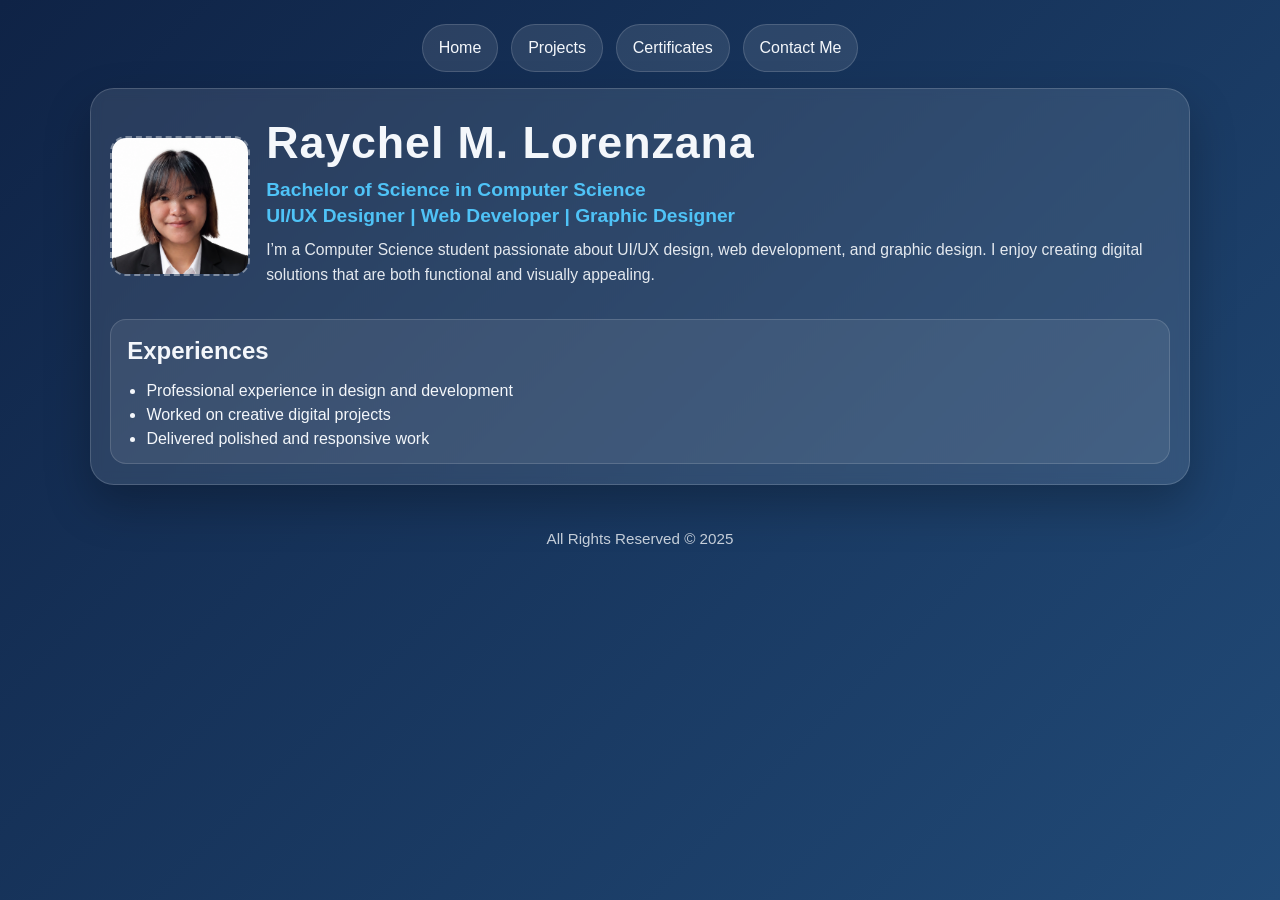
==== index.html @ f3909b79 "Tighten profile spacing and update live link" ====
<!DOCTYPE html>
<html lang="en">
<head>
  <meta charset="UTF-8">
  <meta name="viewport" content="width=device-width, initial-scale=1.0">
  <title>My Portfolio Website</title>
  <link rel="stylesheet" href="style.css">
</head>
<body>
  <main class="portfolio-page">
    <nav class="top-nav">
      <a href="index.html">Home</a>
      <a href="Projects.html">Projects</a>
      <a href="Certificates.html">Certificates</a>
      <a href="ContactMe.html">Contact Me</a>
    </nav>

    <section class="profile-card">
      <div class="profile-main">
        <div class="photo-side">
          <img src="Lorenzana_formal ID pic.png" alt="Raychel M. Lorenzana" class="profile-image">
        </div>

        <div class="profile-info">
          <h1>Raychel M. Lorenzana</h1>
          <div class="profile-copy">
            <h2>Bachelor of Science in Computer Science</h2>
            <h2>UI/UX Designer | Web Developer | Graphic Designer</h2>
          </div>
          <p class="about-me">I’m a Computer Science student passionate about UI/UX design, web development, and graphic design. I enjoy creating digital solutions that are both functional and visually appealing.</p>
        </div>
      </div>

      <div class="experience-box">
        <h2>Experiences</h2>
        <ul>
          <li>Professional experience in design and development</li>
          <li>Worked on creative digital projects</li>
          <li>Delivered polished and responsive work</li>
        </ul>
      </div>
    </section>
  </main>

  <footer class="site-footer">
    <p>All Rights Reserved © 2025</p>
  </footer>
</body>
</html>
---- style.css ----
:root {
  --navy: #0f2346;
  --navy-light: #214a77;
  --text: #f4f7fb;
  --accent: #4fc3f7;
  --card: rgba(255, 255, 255, 0.1);
}

* {
  box-sizing: border-box;
}

body {
  margin: 0;
  font-family: Arial, sans-serif;
  min-height: 100vh;
  background: linear-gradient(135deg, var(--navy), var(--navy-light));
  color: var(--text);
  padding: 1.2rem;
  line-height: 1.5;
}

.portfolio-page {
  max-width: 1100px;
  margin: 0 auto;
  padding-top: 0.3rem;
}

.top-nav {
  display: flex;
  justify-content: center;
  gap: 0.8rem;
  flex-wrap: wrap;
  margin-bottom: 1rem;
}

.top-nav a {
  text-decoration: none;
  color: var(--text);
  background: var(--card);
  padding: 0.7rem 1rem;
  border-radius: 999px;
  border: 1px solid rgba(255, 255, 255, 0.15);
  transition: background 0.3s ease, transform 0.2s ease;
}

..top-nav a:hover {
  background: var(--accent);
  color: #071422;
  transform: translateY(-1px);
}

.profile-card {
  display: grid;
  gap: 1rem;
  background: var(--card);
  border: 1px solid rgba(255, 255, 255, 0.16);
  border-radius: 24px;
  padding: 1.2rem;
  box-shadow: 0 20px 45px rgba(0, 0, 0, 0.25);
  backdrop-filter: blur(6px);
}

.profile-main {
  display: flex;
  align-items: center;
  gap: 1rem;
  flex-wrap: wrap;
}

.photo-side {
  flex: 0 0 140px;
}

.profile-image {
  width: 140px;
  height: 140px;
  object-fit: cover;
  border-radius: 16px;
  border: 2px dashed rgba(255, 255, 255, 0.4);
  display: block;
}

.profile-info {
  flex: 1;
}

h1 {
  margin: 0 0 0.15rem;
  font-size: clamp(2rem, 4vw, 2.8rem);
  letter-spacing: 0.02em;
}

.profile-copy {
  margin: 0.15rem 0 0;
}

.profile-copy h2 {
  margin: 0.1rem 0;
  font-weight: 600;
  color: var(--accent);
  font-size: clamp(1rem, 2.2vw, 1.2rem);
  line-height: 1.25;
}

.role-line {
  margin: 0.1rem 0;
  font-weight: 600;
  color: var(--accent);
}

.about-me {
  margin-top: 0.6rem;
  line-height: 1.6;
  font-size: 0.98rem;
  color: rgba(244, 247, 251, 0.92);
}

.experience-box {
  background: rgba(255, 255, 255, 0.08);
  border-radius: 16px;
  padding: 0.8rem 1rem;
  border: 1px solid rgba(255, 255, 255, 0.14);
}

.experience-box h2 {
  margin-top: 0;
  margin-bottom: 0.6rem;
}

.experience-box ul {
  margin: 0;
  padding-left: 1.2rem;
}

.page-shell {
  max-width: 1100px;
  margin: 0 auto;
  padding: 1.2rem;
}

.page-header {
  text-align: left;
  margin-bottom: 0.6rem;
}

.page-header h1 {
  margin-bottom: 0.2rem;
}

.compact-header p {
  margin: 0;
}

.contact-grid {
  display: grid;
  grid-template-columns: repeat(2, 1fr);
  gap: 0.8rem;
  margin-bottom: 0.8rem;
}

.contact-grid article {
  background: var(--card);
  border: 1px solid rgba(255, 255, 255, 0.16);
  border-radius: 14px;
  padding: 0.6rem 0.8rem;
  box-shadow: 0 6px 16px rgba(0, 0, 0, 0.12);
}

.contact-grid h2 {
  margin-top: 0;
  margin-bottom: 0.2rem;
  color: var(--accent);
  font-size: 0.95rem;
}

.contact-grid p {
  margin: 0;
  font-size: 0.92rem;
}

.contact-grid a {
  color: var(--accent);
  text-decoration: none;
}

.contact-grid a:hover {
  text-decoration: underline;
}

.social-section {
  margin-top: 0.2rem;
}

.social-section h2 {
  margin: 0 0 0.4rem;
  color: var(--accent);
}

.social-boxes {
  display: flex;
  gap: 0.6rem;
  flex-wrap: wrap;
}

.social-box {
  flex: 1 1 0;
  min-width: 110px;
  text-align: center;
  padding: 0.7rem 0.5rem;
  background: var(--card);
  border: 1px solid rgba(255, 255, 255, 0.16);
  border-radius: 12px;
  font-weight: 600;
  color: var(--text);
  text-decoration: none;
  display: inline-block;
}

.social-box:hover {
  background: var(--accent);
  color: #071422;
}

.skills-section {
  display: grid;
  grid-template-columns: 1fr 1fr;
  gap: 1rem;
  margin-bottom: 1rem;
}

.skills-column {
  background: var(--card);
  border: 1px solid rgba(255, 255, 255, 0.16);
  border-radius: 18px;
  padding: 1rem;
}

.skills-column h2 {
  margin-top: 0;
  margin-bottom: 0.5rem;
  color: var(--accent);
}

.skills-column ul {
  margin: 0;
  padding-left: 1.1rem;
}

.project-section {
  background: var(--card);
  border: 1px solid rgba(255, 255, 255, 0.16);
  border-radius: 20px;
  padding: 1.1rem;
  margin-bottom: 1rem;
  box-shadow: 0 12px 30px rgba(0, 0, 0, 0.2);
}

.project-section h2 {
  margin-top: 0;
  margin-bottom: 0.4rem;
  color: var(--accent);
}

.project-placeholder {
  margin-top: 0.8rem;
  padding: 1rem;
  border: 1px dashed rgba(255, 255, 255, 0.35);
  border-radius: 14px;
  color: rgba(244, 247, 251, 0.8);
  text-align: center;
  background: rgba(255, 255, 255, 0.05);
}

.top-nav a.active {
  background: var(--accent);
  color: #071422;
}

.site-footer {
  text-align: center;
  margin-top: 1.5rem;
  padding: 1rem 0 0.3rem;
  color: rgba(244, 247, 251, 0.8);
  font-size: 0.95rem;
}

.site-footer p {
  margin: 0.2rem 0;
}

@media (max-width: 900px) {
  .skills-section {
    grid-template-columns: 1fr;
  }
}

@media (max-width: 768px) {
  body {
    padding: 0.8rem;
  }

  .top-nav {
    gap: 0.5rem;
  }

  .top-nav a {
    padding: 0.6rem 0.8rem;
    font-size: 0.95rem;
  }

  .contact-grid {
    grid-template-columns: 1fr;
  }

  .social-boxes {
    flex-direction: column;
  }

  .social-box {
    min-width: 100%;
  }

  .profile-main {
    flex-direction: column;
    align-items: flex-start;
  }

  .photo-side {
    flex-basis: auto;
  }

  .profile-card,
  .project-section,
  .skills-column,
  .page-shell {
    padding: 1rem;
  }

  .site-footer {
    margin-top: 1rem;
    font-size: 0.9rem;
  }
}

@media (max-width: 480px) {
  body {
    padding: 0.55rem;
  }

  h1 {
    font-size: 1.7rem;
  }

  .top-nav a {
    width: 100%;
    text-align: center;
  }

  .page-header h1 {
    font-size: 1.6rem;
  }
}
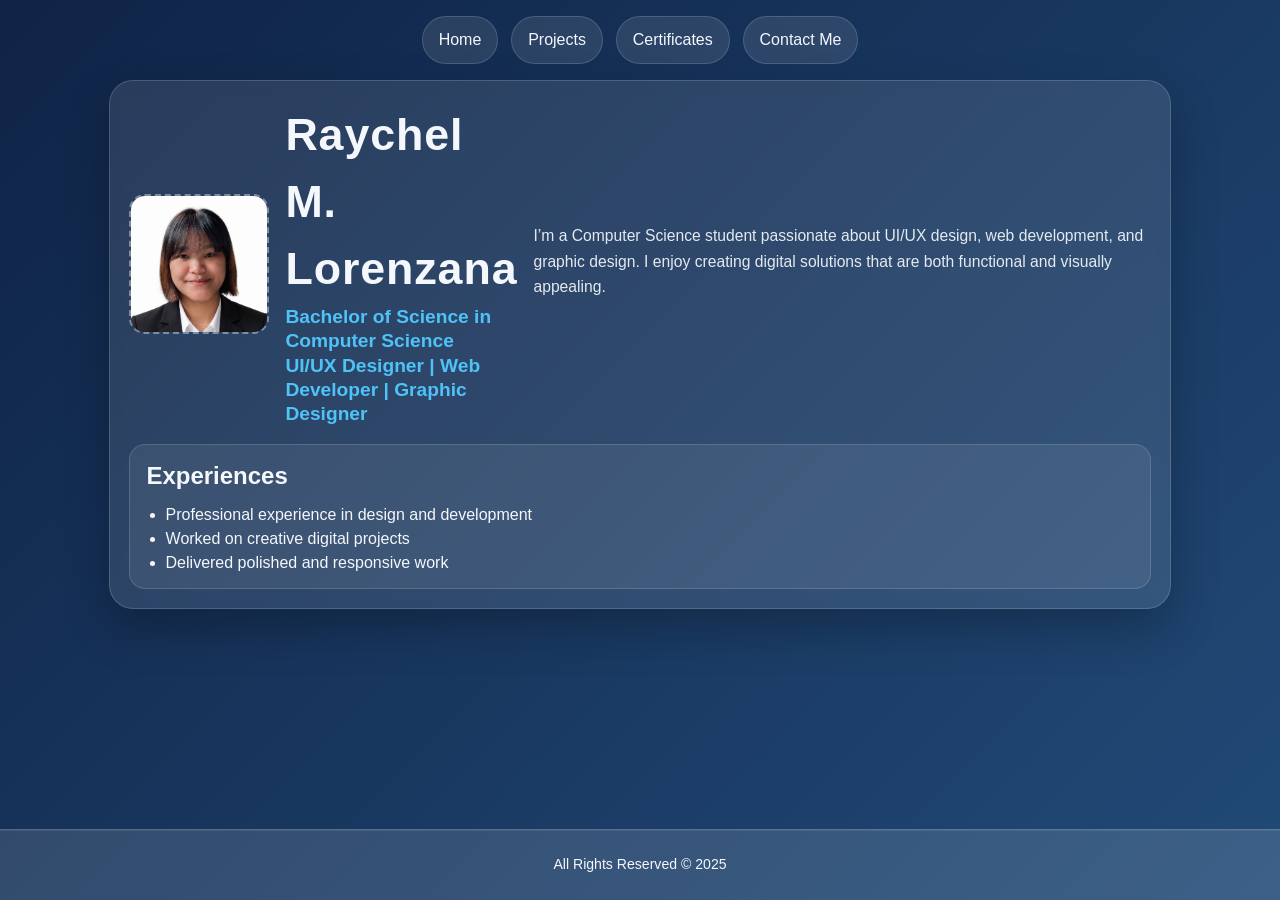
==== commit f96fa33d: "Update footer layout and restore index profile styling" ====
--- a/index.html
+++ b/index.html
@@ -17,18 +17,20 @@
 
     <section class="profile-card">
       <div class="profile-main">
-        <div class="photo-side">
-          <img src="Lorenzana_formal ID pic.png" alt="Raychel M. Lorenzana" class="profile-image">
+        <div class="profile-top-row">
+          <div class="photo-side">
+            <img src="Lorenzana_formal ID pic.png" alt="Raychel M. Lorenzana" class="profile-image">
+          </div>
+          <div class="profile-header">
+            <h1>Raychel M. Lorenzana</h1>
+            <div class="profile-copy">
+              <h2>Bachelor of Science in Computer Science</h2>
+              <h2>UI/UX Designer | Web Developer | Graphic Designer</h2>
+            </div>
+          </div>
         </div>
 
-        <div class="profile-info">
-          <h1>Raychel M. Lorenzana</h1>
-          <div class="profile-copy">
-            <h2>Bachelor of Science in Computer Science</h2>
-            <h2>UI/UX Designer | Web Developer | Graphic Designer</h2>
-          </div>
-          <p class="about-me">I’m a Computer Science student passionate about UI/UX design, web development, and graphic design. I enjoy creating digital solutions that are both functional and visually appealing.</p>
-        </div>
+        <p class="about-me">I’m a Computer Science student passionate about UI/UX design, web development, and graphic design. I enjoy creating digital solutions that are both functional and visually appealing.</p>
       </div>
 
       <div class="experience-box">
--- a/style.css
+++ b/style.css
@@ -10,20 +10,29 @@
   box-sizing: border-box;
 }
 
+html, body {
+  margin: 0;
+  padding: 0;
+  min-height: 100vh;
+}
+
 body {
-  margin: 0;
   font-family: Arial, sans-serif;
-  min-height: 100vh;
   background: linear-gradient(135deg, var(--navy), var(--navy-light));
   color: var(--text);
-  padding: 1.2rem;
   line-height: 1.5;
-}
-
+  display: flex;
+  flex-direction: column;
+  min-height: 100vh;
+}
+
+.page-shell,
 .portfolio-page {
   max-width: 1100px;
+  width: 100%;
   margin: 0 auto;
-  padding-top: 0.3rem;
+  flex: 1 0 auto;
+  padding: 1rem 1.2rem 0;
 }
 
 .top-nav {
@@ -44,7 +53,7 @@
   transition: background 0.3s ease, transform 0.2s ease;
 }
 
-..top-nav a:hover {
+.top-nav a:hover {
   background: var(--accent);
   color: #071422;
   transform: translateY(-1px);
@@ -65,11 +74,12 @@
   display: flex;
   align-items: center;
   gap: 1rem;
-  flex-wrap: wrap;
+  flex-wrap: nowrap;
 }
 
 .photo-side {
   flex: 0 0 140px;
+  min-width: 140px;
 }
 
 .profile-image {
@@ -81,8 +91,16 @@
   display: block;
 }
 
-.profile-info {
+.profile-header {
   flex: 1;
+  min-width: 0;
+}
+
+.profile-top-row {
+  display: flex;
+  align-items: center;
+  gap: 1rem;
+  flex-wrap: nowrap;
 }
 
 h1 {
@@ -279,14 +297,15 @@
 
 .site-footer {
   text-align: center;
-  margin-top: 1.5rem;
-  padding: 1rem 0 0.3rem;
-  color: rgba(244, 247, 251, 0.8);
-  font-size: 0.95rem;
-}
-
-.site-footer p {
-  margin: 0.2rem 0;
+  margin: 0;
+  padding: 0.65rem 0;
+  color: var(--text);
+  font-size: 0.88rem;
+  background: rgba(255, 255, 255, 0.12);
+  border-top: 1px solid rgba(255, 255, 255, 0.16);
+  width: 100%;
+  box-shadow: inset 0 1px 0 rgba(255, 255, 255, 0.08);
+  flex-shrink: 0;
 }
 
 @media (max-width: 900px) {
@@ -296,8 +315,9 @@
 }
 
 @media (max-width: 768px) {
-  body {
-    padding: 0.8rem;
+  .page-shell,
+  .portfolio-page {
+    padding: 1rem;
   }
 
   .top-nav {
@@ -323,11 +343,42 @@
 
   .profile-main {
     flex-direction: column;
-    align-items: flex-start;
+    align-items: stretch;
+  }
+
+  .profile-top-row {
+    display: flex;
+    align-items: center;
+    gap: 0.75rem;
+    flex-wrap: nowrap;
+    width: 100%;
   }
 
   .photo-side {
-    flex-basis: auto;
+    flex: 0 0 110px;
+    min-width: 110px;
+  }
+
+  .profile-image {
+    width: 110px;
+    height: 110px;
+  }
+
+  .profile-header {
+    flex: 1;
+    min-width: 0;
+  }
+
+  .profile-copy {
+    margin: 0.25rem 0 0;
+  }
+
+  .profile-copy h2 {
+    font-size: 1rem;
+  }
+
+  .about-me {
+    margin-top: 0.7rem;
   }
 
   .profile-card,
@@ -338,7 +389,7 @@
   }
 
   .site-footer {
-    margin-top: 1rem;
+    margin: 0;
     font-size: 0.9rem;
   }
 }
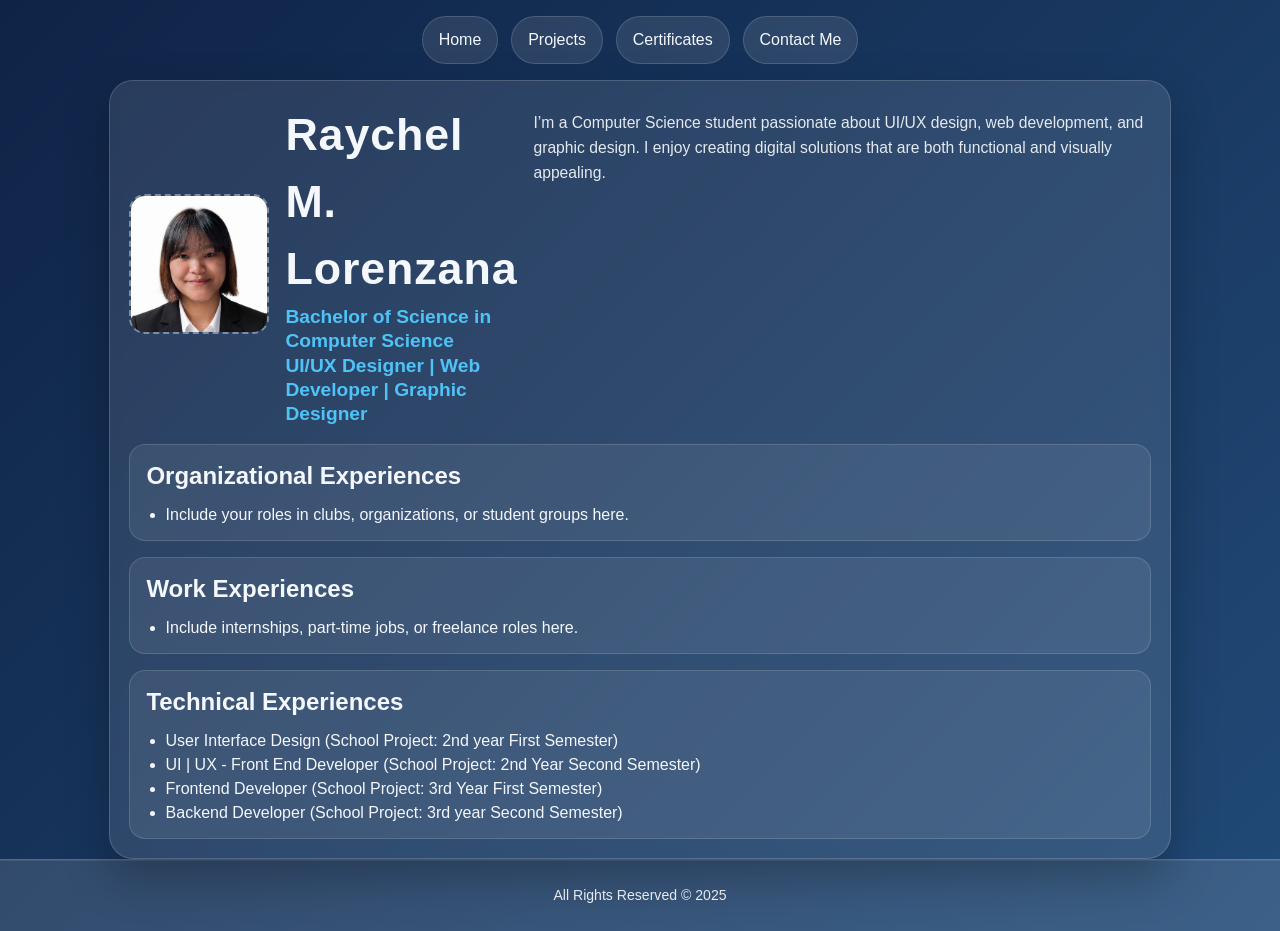
==== commit 6b0db7c5: "Restore profile layout and update latest portfolio section headers" ====
--- a/index.html
+++ b/index.html
@@ -34,11 +34,26 @@
       </div>
 
       <div class="experience-box">
-        <h2>Experiences</h2>
+        <h2>Organizational Experiences</h2>
         <ul>
-          <li>Professional experience in design and development</li>
-          <li>Worked on creative digital projects</li>
-          <li>Delivered polished and responsive work</li>
+          <li>Include your roles in clubs, organizations, or student groups here.</li>
+        </ul>
+      </div>
+
+      <div class="experience-box">
+        <h2>Work Experiences</h2>
+        <ul>
+          <li>Include internships, part-time jobs, or freelance roles here.</li>
+        </ul>
+      </div>
+
+      <div class="experience-box">
+        <h2>Technical Experiences</h2>
+        <ul>
+          <li>User Interface Design (School Project: 2nd year First Semester)</li>
+          <li>UI | UX - Front End Developer (School Project: 2nd Year Second Semester)</li>
+          <li>Frontend Developer (School Project: 3rd Year First Semester)</li>
+          <li>Backend Developer (School Project: 3rd year Second Semester)</li>
         </ul>
       </div>
     </section>
--- a/style.css
+++ b/style.css
@@ -72,7 +72,7 @@
 
 .profile-main {
   display: flex;
-  align-items: center;
+  align-items: flex-start;
   gap: 1rem;
   flex-wrap: nowrap;
 }
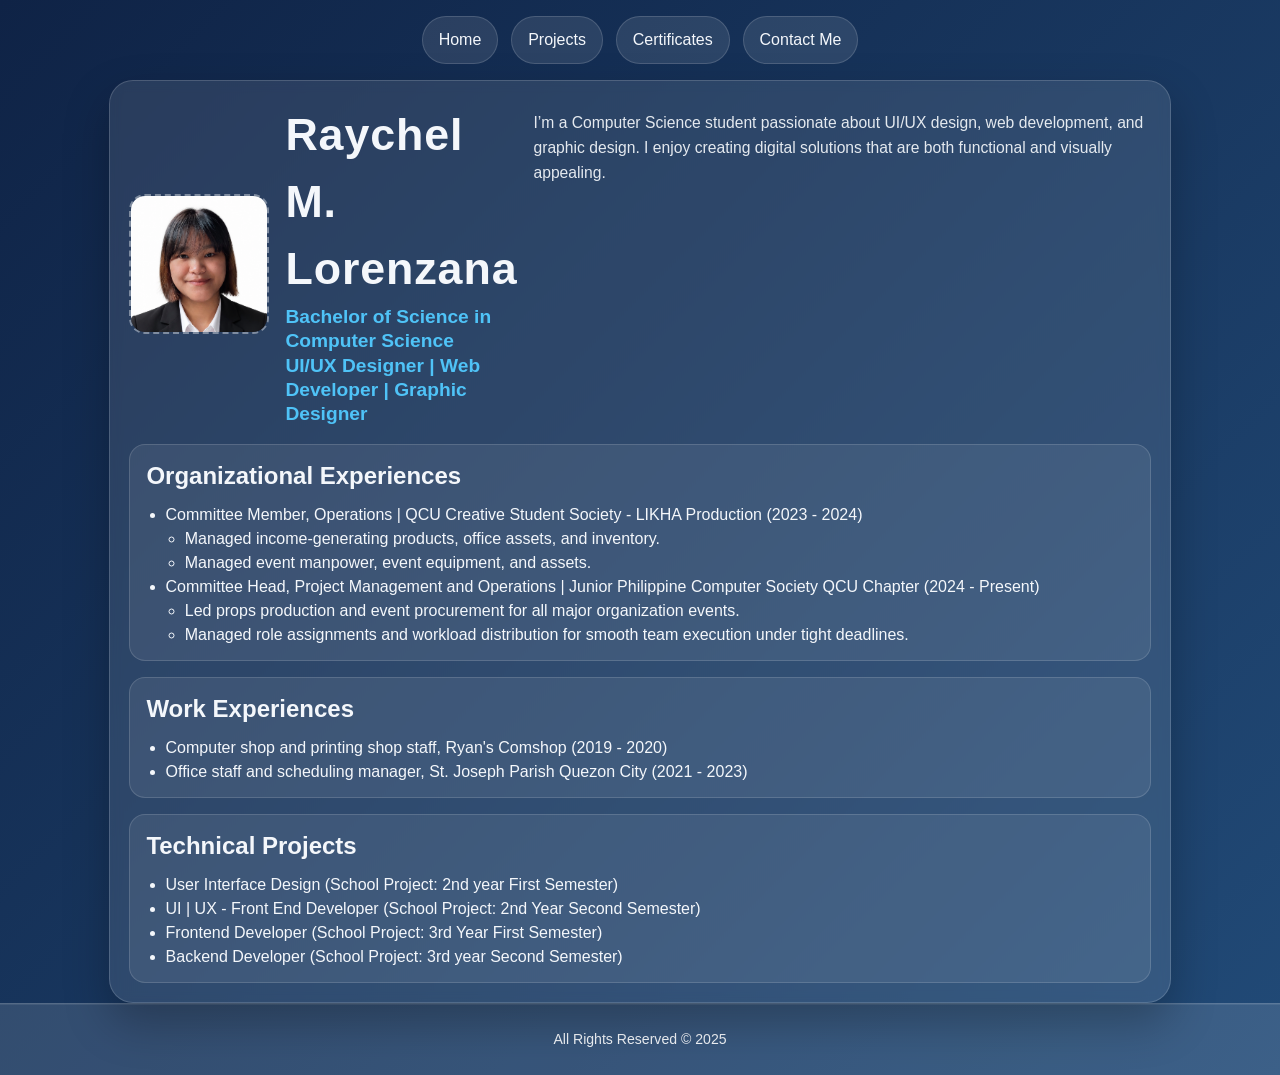
==== commit 7ac19dfc: "Add organizational experience entries to index" ====
--- a/index.html
+++ b/index.html
@@ -36,19 +36,31 @@
       <div class="experience-box">
         <h2>Organizational Experiences</h2>
         <ul>
-          <li>Include your roles in clubs, organizations, or student groups here.</li>
+          <li>Committee Member, Operations | QCU Creative Student Society - LIKHA Production (2023 - 2024)
+            <ul>
+              <li>Managed income-generating products, office assets, and inventory.</li>
+              <li>Managed event manpower, event equipment, and assets.</li>
+            </ul>
+          </li>
+          <li>Committee Head, Project Management and Operations | Junior Philippine Computer Society QCU Chapter (2024 - Present)
+            <ul>
+              <li>Led props production and event procurement for all major organization events.</li>
+              <li>Managed role assignments and workload distribution for smooth team execution under tight deadlines.</li>
+            </ul>
+          </li>
         </ul>
       </div>
 
       <div class="experience-box">
         <h2>Work Experiences</h2>
         <ul>
-          <li>Include internships, part-time jobs, or freelance roles here.</li>
+          <li>Computer shop and printing shop staff, Ryan's Comshop (2019 - 2020)</li>
+          <li>Office staff and scheduling manager, St. Joseph Parish Quezon City (2021 - 2023)</li>
         </ul>
       </div>
 
       <div class="experience-box">
-        <h2>Technical Experiences</h2>
+        <h2>Technical Projects</h2>
         <ul>
           <li>User Interface Design (School Project: 2nd year First Semester)</li>
           <li>UI | UX - Front End Developer (School Project: 2nd Year Second Semester)</li>
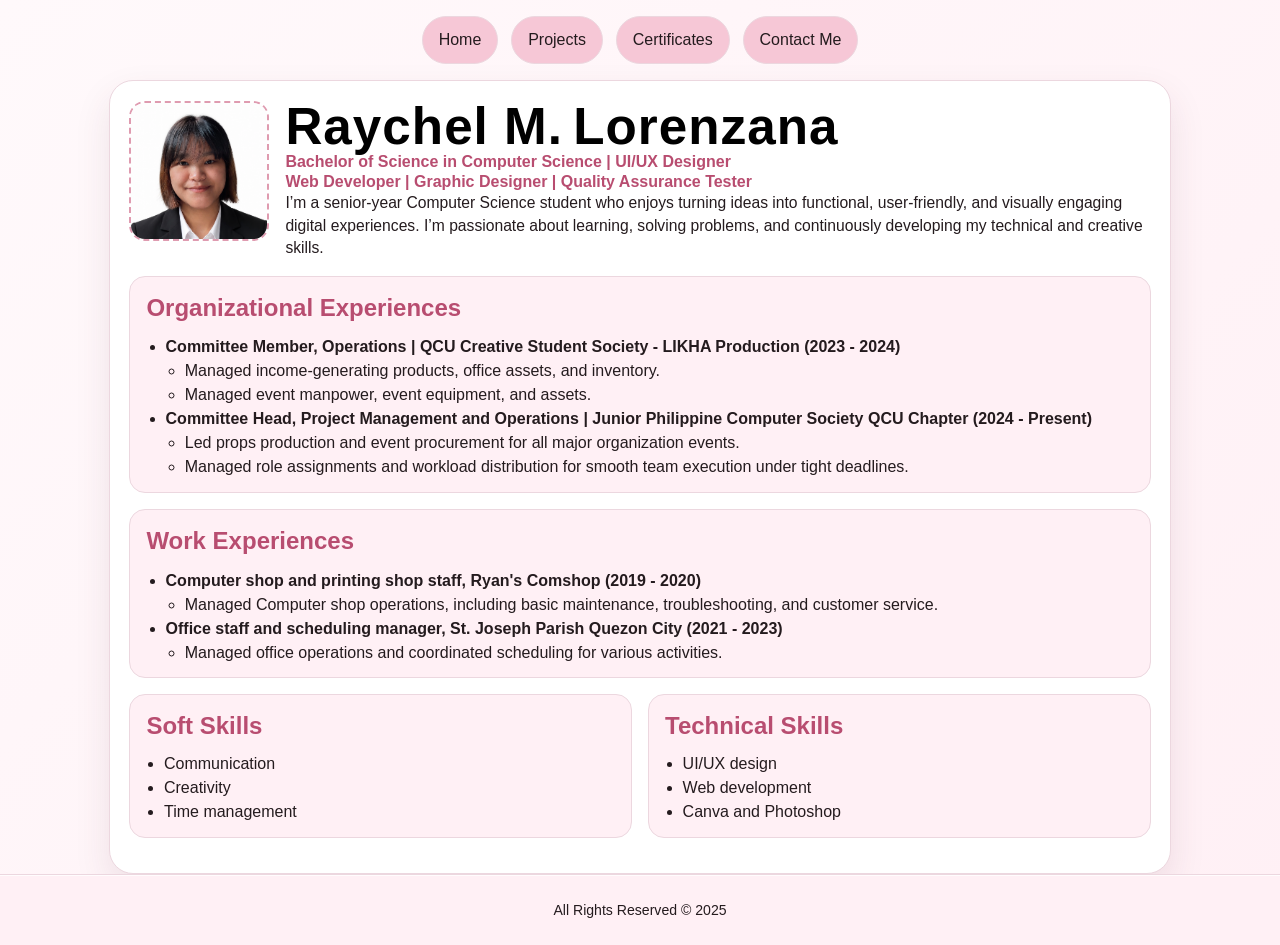
==== commit c88998d2: "Update portfolio content and styling" ====
--- a/index.html
+++ b/index.html
@@ -17,32 +17,28 @@
 
     <section class="profile-card">
       <div class="profile-main">
-        <div class="profile-top-row">
-          <div class="photo-side">
-            <img src="Lorenzana_formal ID pic.png" alt="Raychel M. Lorenzana" class="profile-image">
-          </div>
-          <div class="profile-header">
-            <h1>Raychel M. Lorenzana</h1>
-            <div class="profile-copy">
-              <h2>Bachelor of Science in Computer Science</h2>
-              <h2>UI/UX Designer | Web Developer | Graphic Designer</h2>
-            </div>
+        <div class="photo-side">
+          <img src="Lorenzana_formal ID pic.png" alt="Raychel M. Lorenzana" class="profile-image">
+        </div>
+        <div class="profile-header">
+          <div class="profile-intro">
+            <h1 class="profile-name"><span>Raychel M.</span><span>Lorenzana</span></h1>
+            <p class="profile-copy">Bachelor of Science in Computer Science | UI/UX Designer<br>Web Developer | Graphic Designer | Quality Assurance Tester</p>
+            <p class="about-me">I’m a senior-year Computer Science student who enjoys turning ideas into functional, user-friendly, and visually engaging digital experiences. I’m passionate about learning, solving problems, and continuously developing my technical and creative skills.</p>
           </div>
         </div>
-
-        <p class="about-me">I’m a Computer Science student passionate about UI/UX design, web development, and graphic design. I enjoy creating digital solutions that are both functional and visually appealing.</p>
       </div>
 
       <div class="experience-box">
         <h2>Organizational Experiences</h2>
         <ul>
-          <li>Committee Member, Operations | QCU Creative Student Society - LIKHA Production (2023 - 2024)
+          <li><b>Committee Member, Operations | QCU Creative Student Society - LIKHA Production (2023 - 2024)</b>
             <ul>
               <li>Managed income-generating products, office assets, and inventory.</li>
               <li>Managed event manpower, event equipment, and assets.</li>
             </ul>
           </li>
-          <li>Committee Head, Project Management and Operations | Junior Philippine Computer Society QCU Chapter (2024 - Present)
+          <li><b>Committee Head, Project Management and Operations | Junior Philippine Computer Society QCU Chapter (2024 - Present)</b>
             <ul>
               <li>Led props production and event procurement for all major organization events.</li>
               <li>Managed role assignments and workload distribution for smooth team execution under tight deadlines.</li>
@@ -54,20 +50,35 @@
       <div class="experience-box">
         <h2>Work Experiences</h2>
         <ul>
-          <li>Computer shop and printing shop staff, Ryan's Comshop (2019 - 2020)</li>
-          <li>Office staff and scheduling manager, St. Joseph Parish Quezon City (2021 - 2023)</li>
+          <li><b>Computer shop and printing shop staff, Ryan's Comshop (2019 - 2020)</b></li>
+          <ul>
+            <li>Managed Computer shop operations, including basic maintenance, troubleshooting, and customer service.</li>
+          </ul>
+          <li><b>Office staff and scheduling manager, St. Joseph Parish Quezon City (2021 - 2023)</b></li>
+          <ul>
+            <li>Managed office operations and coordinated scheduling for various activities.</li>
+          </ul>
         </ul>
       </div>
 
-      <div class="experience-box">
-        <h2>Technical Projects</h2>
-        <ul>
-          <li>User Interface Design (School Project: 2nd year First Semester)</li>
-          <li>UI | UX - Front End Developer (School Project: 2nd Year Second Semester)</li>
-          <li>Frontend Developer (School Project: 3rd Year First Semester)</li>
-          <li>Backend Developer (School Project: 3rd year Second Semester)</li>
-        </ul>
-      </div>
+      <section class="skills-section">
+        <div class="skills-column">
+          <h2>Soft Skills</h2>
+          <ul>
+            <li>Communication</li>
+            <li>Creativity</li>
+            <li>Time management</li>
+          </ul>
+        </div>
+        <div class="skills-column">
+          <h2>Technical Skills</h2>
+          <ul>
+            <li>UI/UX design</li>
+            <li>Web development</li>
+            <li>Canva and Photoshop</li>
+          </ul>
+        </div>
+      </section>
     </section>
   </main>
 
--- a/style.css
+++ b/style.css
@@ -1,9 +1,14 @@
 :root {
-  --navy: #0f2346;
-  --navy-light: #214a77;
-  --text: #f4f7fb;
-  --accent: #4fc3f7;
-  --card: rgba(255, 255, 255, 0.1);
+  --background: #fff9fb;
+  --background-soft: #fff0f5;
+  --text: #241b1e;
+  --muted: #65545a;
+  --accent: #b84d70;
+  --accent-red: #b42336;
+  --button: #f6c7d6;
+  --button-hover: #eda9be;
+  --card: #ffffff;
+  --border: #ecd7df;
 }
 
 * {
@@ -18,7 +23,7 @@
 
 body {
   font-family: Arial, sans-serif;
-  background: linear-gradient(135deg, var(--navy), var(--navy-light));
+  background: linear-gradient(135deg, var(--background), var(--background-soft));
   color: var(--text);
   line-height: 1.5;
   display: flex;
@@ -46,16 +51,16 @@
 .top-nav a {
   text-decoration: none;
   color: var(--text);
-  background: var(--card);
+  background: var(--button);
   padding: 0.7rem 1rem;
   border-radius: 999px;
-  border: 1px solid rgba(255, 255, 255, 0.15);
+  border: 1px solid var(--border);
   transition: background 0.3s ease, transform 0.2s ease;
 }
 
 .top-nav a:hover {
-  background: var(--accent);
-  color: #071422;
+  background: var(--button-hover);
+  color: var(--text);
   transform: translateY(-1px);
 }
 
@@ -63,23 +68,21 @@
   display: grid;
   gap: 1rem;
   background: var(--card);
-  border: 1px solid rgba(255, 255, 255, 0.16);
+  border: 1px solid var(--border);
   border-radius: 24px;
   padding: 1.2rem;
-  box-shadow: 0 20px 45px rgba(0, 0, 0, 0.25);
-  backdrop-filter: blur(6px);
+  box-shadow: 0 16px 36px rgba(89, 40, 57, 0.1);
 }
 
 .profile-main {
-  display: flex;
-  align-items: flex-start;
+  display: grid;
+  grid-template-columns: 140px minmax(0, 1fr);
+  align-items: start;
   gap: 1rem;
-  flex-wrap: nowrap;
 }
 
 .photo-side {
-  flex: 0 0 140px;
-  min-width: 140px;
+  width: 140px;
 }
 
 .profile-image {
@@ -87,37 +90,57 @@
   height: 140px;
   object-fit: cover;
   border-radius: 16px;
-  border: 2px dashed rgba(255, 255, 255, 0.4);
+  border: 2px dashed #df9bb0;
   display: block;
 }
 
 .profile-header {
-  flex: 1;
   min-width: 0;
 }
 
-.profile-top-row {
-  display: flex;
+.profile-intro {
+  display: grid;
+  grid-template-columns: minmax(0, 1fr);
+  grid-template-rows: auto auto auto;
   align-items: center;
-  gap: 1rem;
-  flex-wrap: nowrap;
 }
 
 h1 {
   margin: 0 0 0.15rem;
   font-size: clamp(2rem, 4vw, 2.8rem);
   letter-spacing: 0.02em;
+  color: var(--accent);
+}
+
+.profile-name {
+  grid-column: 1;
+  grid-row: 1;
+  align-self: center;
+  display: flex;
+  align-items: center;
+  gap: 0.2em;
+  white-space: nowrap;
+  margin: 0;
+  font-size: 3.2rem;
+  line-height: 1;
+  color: #000000;
+}
+
+.profile-name span {
+  white-space: nowrap;
+}
+
+h2 {
+  color: var(--accent);
 }
 
 .profile-copy {
-  margin: 0.15rem 0 0;
-}
-
-.profile-copy h2 {
-  margin: 0.1rem 0;
+  grid-column: 1;
+  grid-row: 2;
+  margin: 0;
   font-weight: 600;
   color: var(--accent);
-  font-size: clamp(1rem, 2.2vw, 1.2rem);
+  font-size: 1rem;
   line-height: 1.25;
 }
 
@@ -128,17 +151,20 @@
 }
 
 .about-me {
-  margin-top: 0.6rem;
-  line-height: 1.6;
+  grid-column: 1;
+  grid-row: 3;
+  align-self: start;
+  margin: 0;
+  line-height: 1.45;
   font-size: 0.98rem;
-  color: rgba(244, 247, 251, 0.92);
+  color: var(--text);
 }
 
 .experience-box {
-  background: rgba(255, 255, 255, 0.08);
+  background: var(--background-soft);
   border-radius: 16px;
   padding: 0.8rem 1rem;
-  border: 1px solid rgba(255, 255, 255, 0.14);
+  border: 1px solid var(--border);
 }
 
 .experience-box h2 {
@@ -179,10 +205,10 @@
 
 .contact-grid article {
   background: var(--card);
-  border: 1px solid rgba(255, 255, 255, 0.16);
+  border: 1px solid var(--border);
   border-radius: 14px;
   padding: 0.6rem 0.8rem;
-  box-shadow: 0 6px 16px rgba(0, 0, 0, 0.12);
+  box-shadow: 0 6px 16px rgba(89, 40, 57, 0.07);
 }
 
 .contact-grid h2 {
@@ -198,7 +224,7 @@
 }
 
 .contact-grid a {
-  color: var(--accent);
+  color: var(--accent-red);
   text-decoration: none;
 }
 
@@ -226,8 +252,8 @@
   min-width: 110px;
   text-align: center;
   padding: 0.7rem 0.5rem;
-  background: var(--card);
-  border: 1px solid rgba(255, 255, 255, 0.16);
+  background: var(--button);
+  border: 1px solid var(--border);
   border-radius: 12px;
   font-weight: 600;
   color: var(--text);
@@ -236,8 +262,8 @@
 }
 
 .social-box:hover {
-  background: var(--accent);
-  color: #071422;
+  background: var(--button-hover);
+  color: var(--text);
 }
 
 .skills-section {
@@ -248,10 +274,10 @@
 }
 
 .skills-column {
-  background: var(--card);
-  border: 1px solid rgba(255, 255, 255, 0.16);
-  border-radius: 18px;
-  padding: 1rem;
+  background: var(--background-soft);
+  border: 1px solid var(--border);
+  border-radius: 16px;
+  padding: 0.8rem 1rem;
 }
 
 .skills-column h2 {
@@ -267,11 +293,11 @@
 
 .project-section {
   background: var(--card);
-  border: 1px solid rgba(255, 255, 255, 0.16);
+  border: 1px solid var(--border);
   border-radius: 20px;
   padding: 1.1rem;
   margin-bottom: 1rem;
-  box-shadow: 0 12px 30px rgba(0, 0, 0, 0.2);
+  box-shadow: 0 12px 30px rgba(89, 40, 57, 0.08);
 }
 
 .project-section h2 {
@@ -282,17 +308,53 @@
 
 .project-placeholder {
   margin-top: 0.8rem;
-  padding: 1rem;
-  border: 1px dashed rgba(255, 255, 255, 0.35);
-  border-radius: 14px;
-  color: rgba(244, 247, 251, 0.8);
-  text-align: center;
-  background: rgba(255, 255, 255, 0.05);
+  min-height: 0;
+  padding: 0;
+  border: none;
+  border-radius: 0;
+  color: transparent;
+  text-align: left;
+  background: transparent;
+}
+
+.admin-only {
+  display: none;
+}
+
+.admin-only.visible {
+  display: flex;
+  gap: 0.75rem;
+  flex-wrap: wrap;
+  justify-content: center;
+  margin-top: 0.85rem;
+}
+
+.project-controls {
+  display: flex;
+  gap: 0.75rem;
+  flex-wrap: wrap;
+  justify-content: center;
+}
+
+.admin-btn {
+  border: 1px solid var(--border);
+  background: var(--button);
+  color: var(--text);
+  padding: 0.55rem 0.9rem;
+  border-radius: 999px;
+  cursor: pointer;
+  transition: transform 0.2s ease, background 0.2s ease;
+}
+
+.admin-btn:hover {
+  background: var(--button-hover);
+  transform: translateY(-1px);
 }
 
 .top-nav a.active {
-  background: var(--accent);
-  color: #071422;
+  background: var(--button);
+  color: var(--accent-red);
+  border-color: var(--accent-red);
 }
 
 .site-footer {
@@ -301,10 +363,10 @@
   padding: 0.65rem 0;
   color: var(--text);
   font-size: 0.88rem;
-  background: rgba(255, 255, 255, 0.12);
-  border-top: 1px solid rgba(255, 255, 255, 0.16);
+  background: var(--background-soft);
+  border-top: 1px solid var(--border);
   width: 100%;
-  box-shadow: inset 0 1px 0 rgba(255, 255, 255, 0.08);
+  box-shadow: inset 0 1px 0 rgba(255, 255, 255, 0.8);
   flex-shrink: 0;
 }
 
@@ -342,43 +404,21 @@
   }
 
   .profile-main {
-    flex-direction: column;
-    align-items: stretch;
-  }
-
-  .profile-top-row {
-    display: flex;
-    align-items: center;
+    grid-template-columns: 110px minmax(0, 1fr);
     gap: 0.75rem;
-    flex-wrap: nowrap;
-    width: 100%;
+  }
+
+  .profile-name {
+    font-size: 2.25rem;
   }
 
   .photo-side {
-    flex: 0 0 110px;
-    min-width: 110px;
+    width: 110px;
   }
 
   .profile-image {
     width: 110px;
     height: 110px;
-  }
-
-  .profile-header {
-    flex: 1;
-    min-width: 0;
-  }
-
-  .profile-copy {
-    margin: 0.25rem 0 0;
-  }
-
-  .profile-copy h2 {
-    font-size: 1rem;
-  }
-
-  .about-me {
-    margin-top: 0.7rem;
   }
 
   .profile-card,
@@ -394,6 +434,32 @@
   }
 }
 
+@media (max-width: 600px) {
+  .profile-main {
+    grid-template-columns: minmax(0, 1fr);
+  }
+
+  .profile-intro {
+    grid-template-columns: minmax(0, 1fr);
+    grid-template-rows: auto auto auto;
+    column-gap: 0.75rem;
+    row-gap: 0.4rem;
+  }
+
+  .profile-name {
+    grid-column: 1;
+    grid-row: 1;
+    transform: none;
+  }
+
+  .profile-copy,
+  .about-me {
+    grid-column: 1;
+    grid-row: auto;
+  }
+
+}
+
 @media (max-width: 480px) {
   body {
     padding: 0.55rem;
@@ -403,6 +469,10 @@
     font-size: 1.7rem;
   }
 
+  .profile-name {
+    font-size: 1.5rem;
+  }
+
   .top-nav a {
     width: 100%;
     text-align: center;
@@ -412,3 +482,13 @@
     font-size: 1.6rem;
   }
 }
+
+@media (max-width: 360px) {
+  .profile-main {
+    grid-template-columns: minmax(0, 1fr);
+  }
+
+  .profile-name {
+    font-size: 1.3rem;
+  }
+}
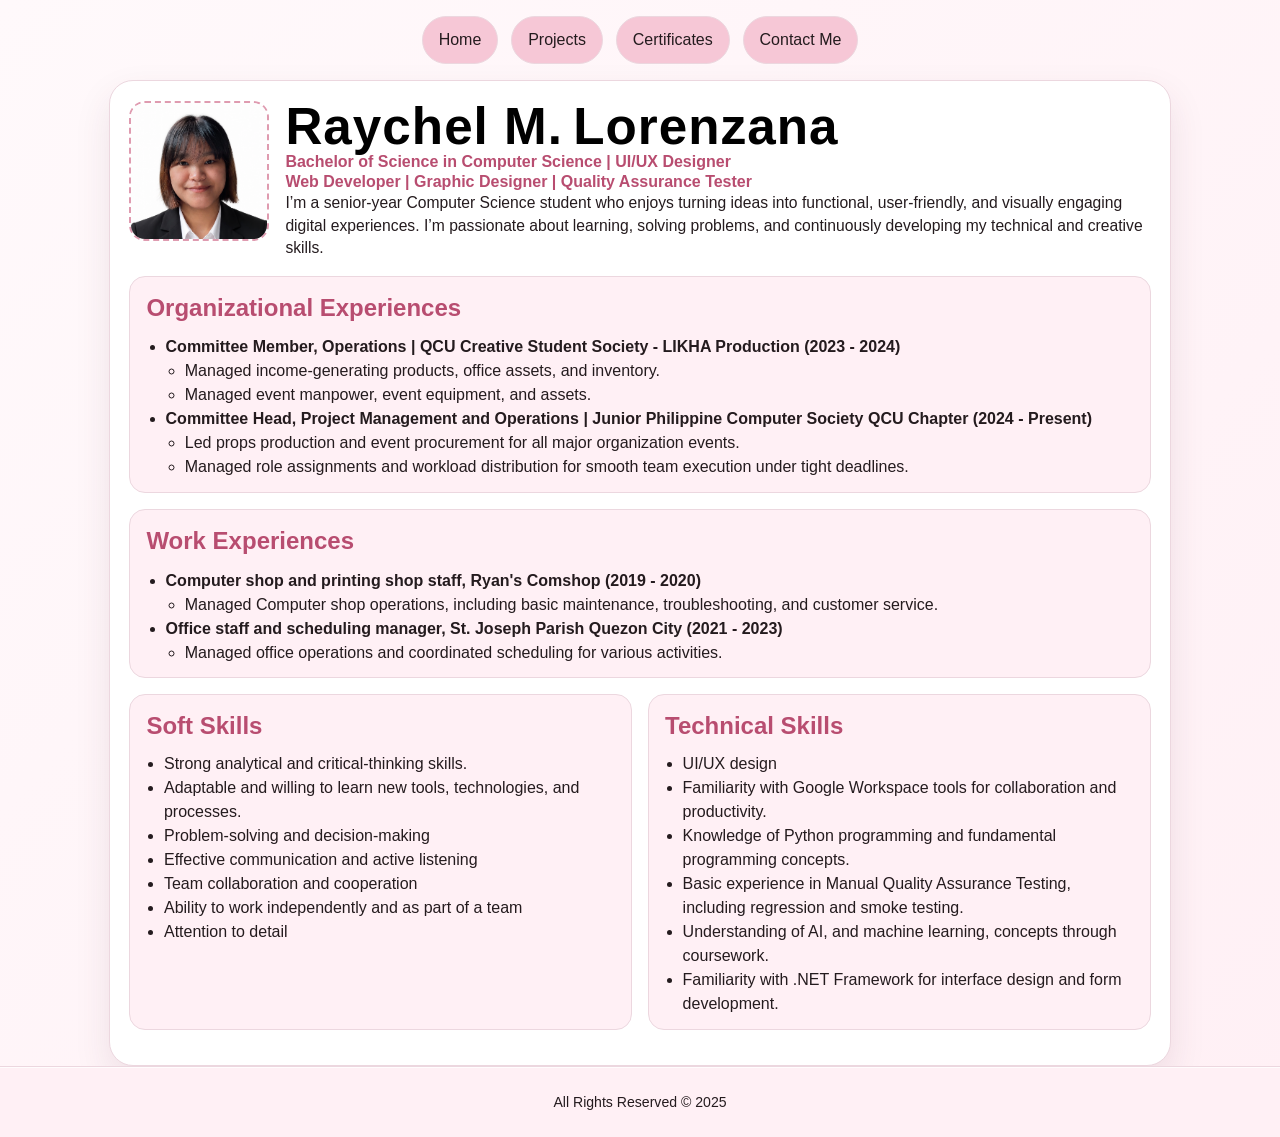
==== commit 72365772: "Update portfolio contact and skills" ====
--- a/index.html
+++ b/index.html
@@ -65,17 +65,24 @@
         <div class="skills-column">
           <h2>Soft Skills</h2>
           <ul>
-            <li>Communication</li>
-            <li>Creativity</li>
-            <li>Time management</li>
+            <li>Strong analytical and critical-thinking skills. </li>
+            <li>Adaptable and willing to learn new tools, technologies, and processes.  </li>
+            <li>Problem-solving and decision-making</li>
+            <li>Effective communication and active listening</li>
+            <li>Team collaboration and cooperation</li>
+            <li>Ability to work independently and as part of a team</li>
+            <li>Attention to detail</li>
           </ul>
         </div>
         <div class="skills-column">
           <h2>Technical Skills</h2>
           <ul>
             <li>UI/UX design</li>
-            <li>Web development</li>
-            <li>Canva and Photoshop</li>
+            <li>Familiarity with Google Workspace tools for collaboration and productivity. </li>
+            <li>Knowledge of Python programming and fundamental programming concepts. </li>
+            <li>Basic experience in Manual Quality Assurance Testing, including regression and smoke testing. </li>
+            <li>Understanding of AI, and  machine learning, concepts through coursework. </li>
+            <li>Familiarity with .NET Framework for interface design and form development.  </li>
           </ul>
         </div>
       </section>
--- a/style.css
+++ b/style.css
@@ -102,7 +102,8 @@
   display: grid;
   grid-template-columns: minmax(0, 1fr);
   grid-template-rows: auto auto auto;
-  align-items: center;
+  align-items: start;
+  justify-items: stretch;
 }
 
 h1 {
@@ -137,11 +138,14 @@
 .profile-copy {
   grid-column: 1;
   grid-row: 2;
+  width: 100%;
+  min-width: 0;
   margin: 0;
   font-weight: 600;
   color: var(--accent);
   font-size: 1rem;
   line-height: 1.25;
+  text-align: left;
 }
 
 .role-line {
@@ -154,10 +158,13 @@
   grid-column: 1;
   grid-row: 3;
   align-self: start;
+  width: 100%;
+  min-width: 0;
   margin: 0;
   line-height: 1.45;
   font-size: 0.98rem;
   color: var(--text);
+  text-align: left;
 }
 
 .experience-box {
@@ -223,8 +230,41 @@
   font-size: 0.92rem;
 }
 
+.phone-contacts {
+  display: grid;
+  grid-template-columns: repeat(3, minmax(0, 1fr));
+  align-items: start;
+  column-gap: 0.25rem;
+  font-size: 0.92rem;
+}
+
+.phone-contact {
+  display: flex;
+  flex-direction: column;
+  gap: 0.15rem;
+  min-width: 0;
+  white-space: nowrap;
+}
+
+.phone-contact h2 {
+  margin: 0;
+  font-size: 0.95rem;
+}
+
+.phone-contact:first-child {
+  justify-self: start;
+}
+
+.phone-contact:nth-child(2) {
+  justify-self: center;
+}
+
+.phone-contact:last-child {
+  justify-self: end;
+}
+
 .contact-grid a {
-  color: var(--accent-red);
+  color: #000000;
   text-decoration: none;
 }
 
@@ -460,6 +500,20 @@
 
 }
 
+@media (max-width: 600px) {
+  .phone-contacts {
+    grid-template-columns: minmax(0, 1fr);
+    row-gap: 0.3rem;
+  }
+
+  .phone-contact,
+  .phone-contact:first-child,
+  .phone-contact:nth-child(2),
+  .phone-contact:last-child {
+    justify-self: start;
+  }
+}
+
 @media (max-width: 480px) {
   body {
     padding: 0.55rem;
@@ -489,6 +543,6 @@
   }
 
   .profile-name {
-    font-size: 1.3rem;
-  }
-}
+    font-size: 1.2rem;
+  }
+}
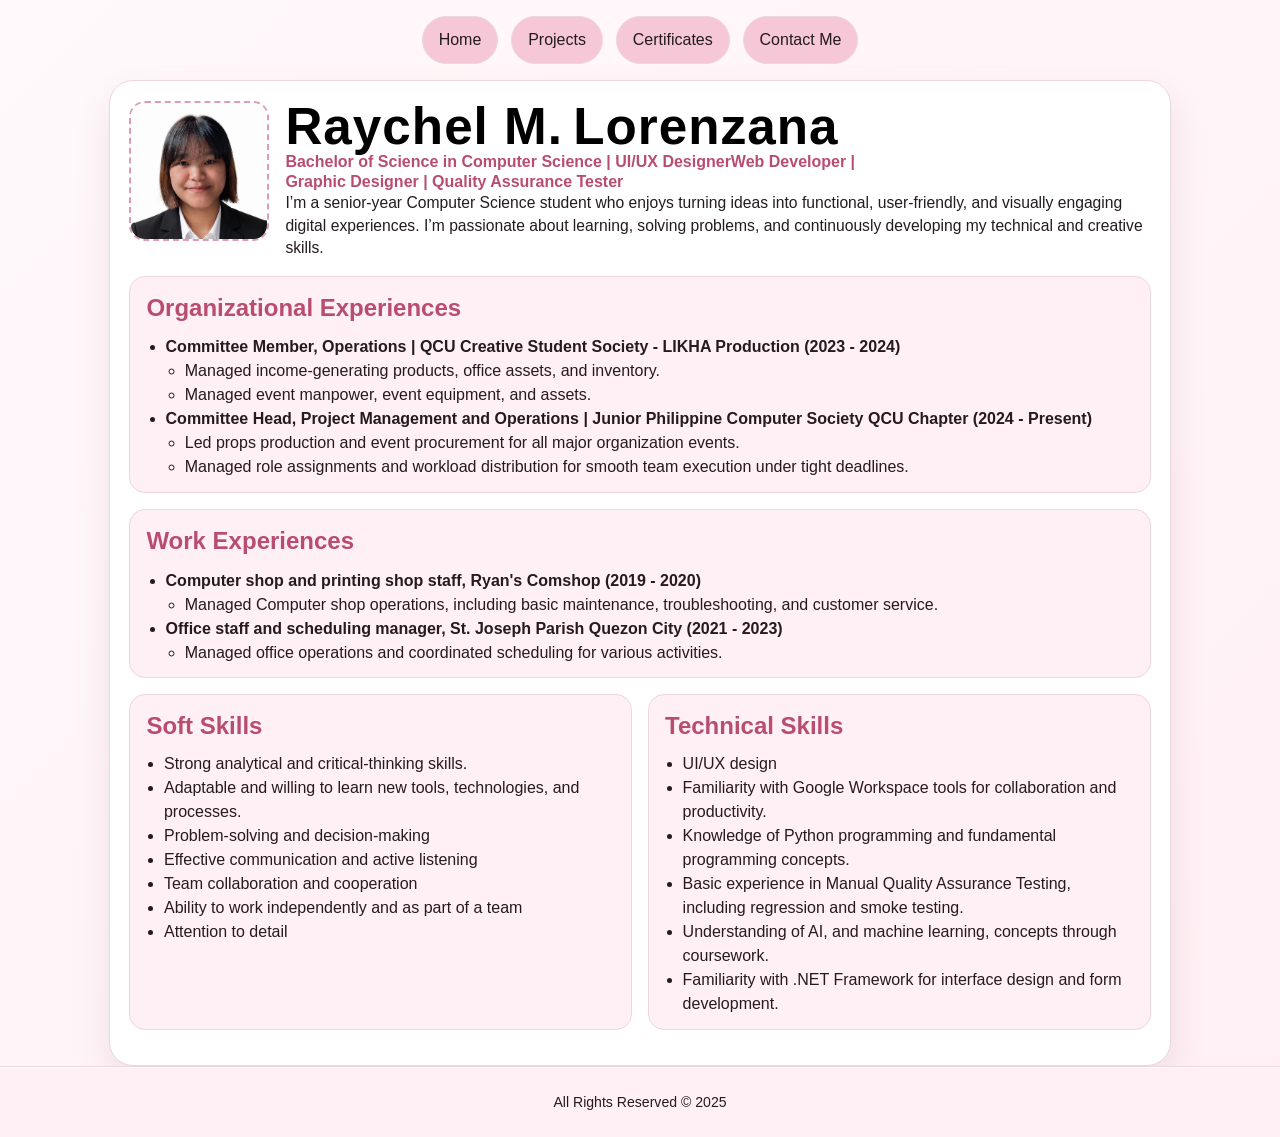
==== commit a094b3e5: "Update profile role line" ====
--- a/index.html
+++ b/index.html
@@ -23,7 +23,7 @@
         <div class="profile-header">
           <div class="profile-intro">
             <h1 class="profile-name"><span>Raychel M.</span><span>Lorenzana</span></h1>
-            <p class="profile-copy">Bachelor of Science in Computer Science | UI/UX Designer<br>Web Developer | Graphic Designer | Quality Assurance Tester</p>
+            <p class="profile-copy">Bachelor of Science in Computer Science | UI/UX DesignerWeb Developer |<br> Graphic Designer | Quality Assurance Tester</p>
             <p class="about-me">I’m a senior-year Computer Science student who enjoys turning ideas into functional, user-friendly, and visually engaging digital experiences. I’m passionate about learning, solving problems, and continuously developing my technical and creative skills.</p>
           </div>
         </div>
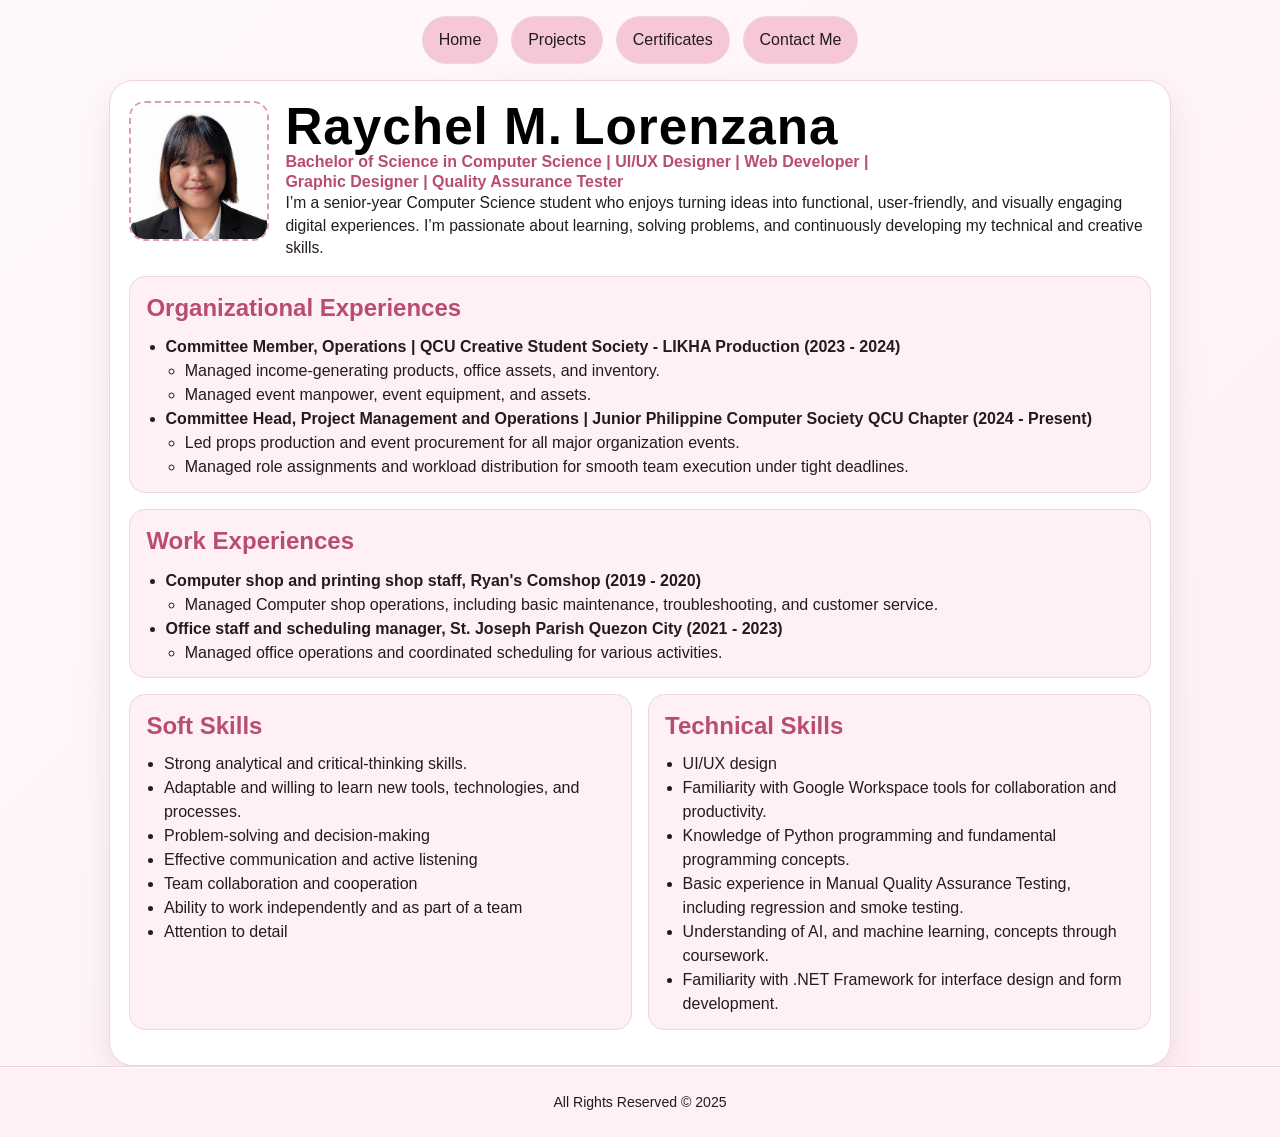
==== commit 3b86371f: "Restore profile role separator" ====
--- a/index.html
+++ b/index.html
@@ -23,7 +23,7 @@
         <div class="profile-header">
           <div class="profile-intro">
             <h1 class="profile-name"><span>Raychel M.</span><span>Lorenzana</span></h1>
-            <p class="profile-copy">Bachelor of Science in Computer Science | UI/UX DesignerWeb Developer |<br> Graphic Designer | Quality Assurance Tester</p>
+            <p class="profile-copy">Bachelor of Science in Computer Science | UI/UX Designer | Web Developer |<br> Graphic Designer | Quality Assurance Tester</p>
             <p class="about-me">I’m a senior-year Computer Science student who enjoys turning ideas into functional, user-friendly, and visually engaging digital experiences. I’m passionate about learning, solving problems, and continuously developing my technical and creative skills.</p>
           </div>
         </div>
